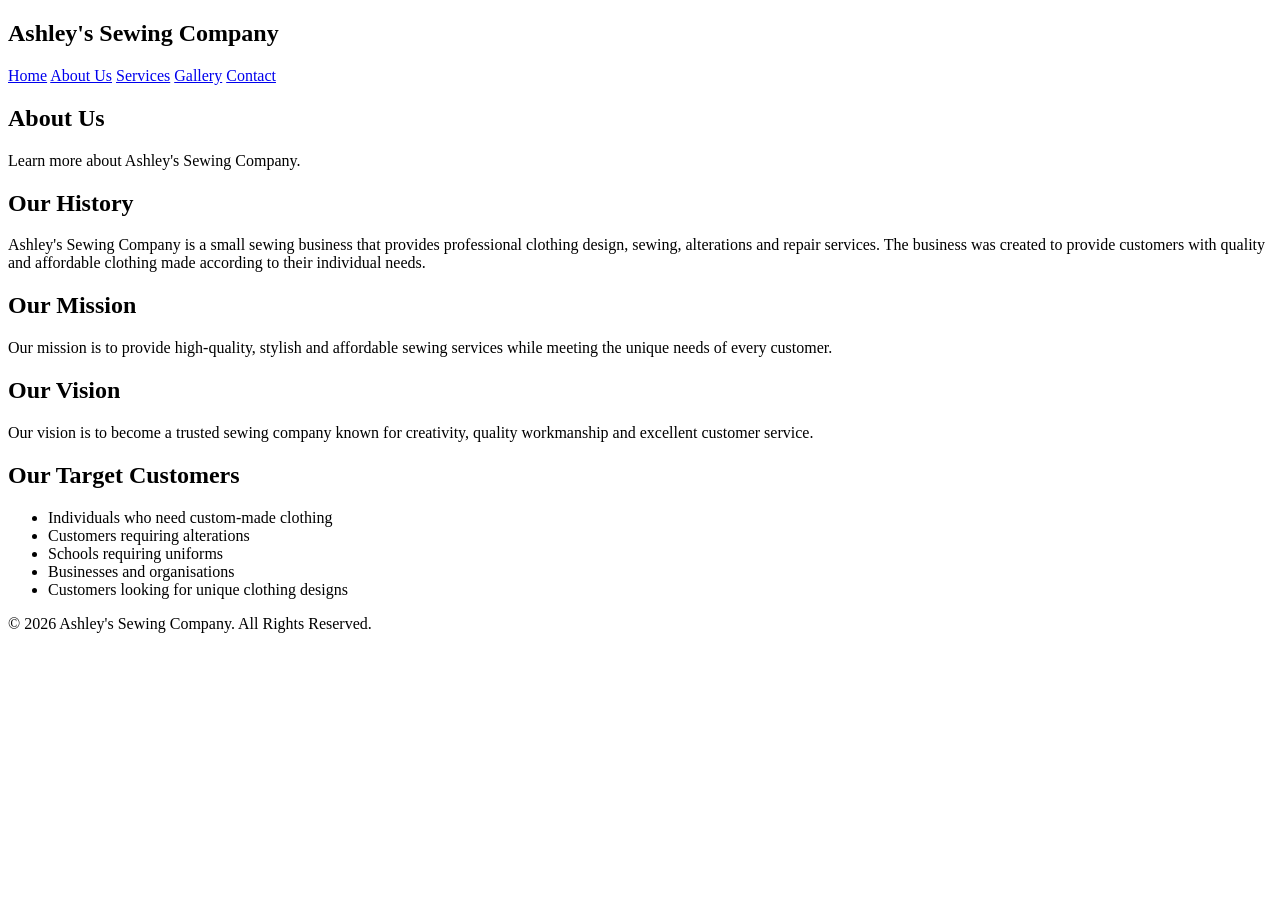
==== about.html @ 4842e07e "commit" ====
<!DOCTYPE html>
<html lang="en">
<head>
    <meta charset="UTF-8">
    <meta name="viewport" content="width=device-width, initial-scale=1.0">
    <title>About Us | Ashley's Sewing Company</title>
    <link rel="stylesheet" href="style.css">
</head>

<body>

<header>
    <div class="logo">
        <h2>Ashley's Sewing Company</h2>
    </div>

    <nav>
        <a href="index.html">Home</a>
        <a href="about.html" class="active">About Us</a>
        <a href="services.html">Services</a>
        <a href="gallery.html">Gallery</a>
        <a href="contact.html">Contact</a>
    </nav>
</header>

<main>

<section class="page-heading">
    <h1>About Us</h1>
    <p>Learn more about Ashley's Sewing Company.</p>
</section>

<section class="section">
    <h2>Our History</h2>

    <p>
        Ashley's Sewing Company is a small sewing business that provides
        professional clothing design, sewing, alterations and repair services.
        The business was created to provide customers with quality and
        affordable clothing made according to their individual needs.
    </p>
</section>

<section class="section">
    <h2>Our Mission</h2>

    <p>
        Our mission is to provide high-quality, stylish and affordable sewing
        services while meeting the unique needs of every customer.
    </p>
</section>

<section class="section">
    <h2>Our Vision</h2>

    <p>
        Our vision is to become a trusted sewing company known for creativity,
        quality workmanship and excellent customer service.
    </p>
</section>

<section class="section">
    <h2>Our Target Customers</h2>

    <ul class="list">
        <li>Individuals who need custom-made clothing</li>
        <li>Customers requiring alterations</li>
        <li>Schools requiring uniforms</li>
        <li>Businesses and organisations</li>
        <li>Customers looking for unique clothing designs</li>
    </ul>
</section>

</main>

<footer>
    <p>&copy; 2026 Ashley's Sewing Company. All Rights Reserved.</p>
</footer>

</body>
</html>
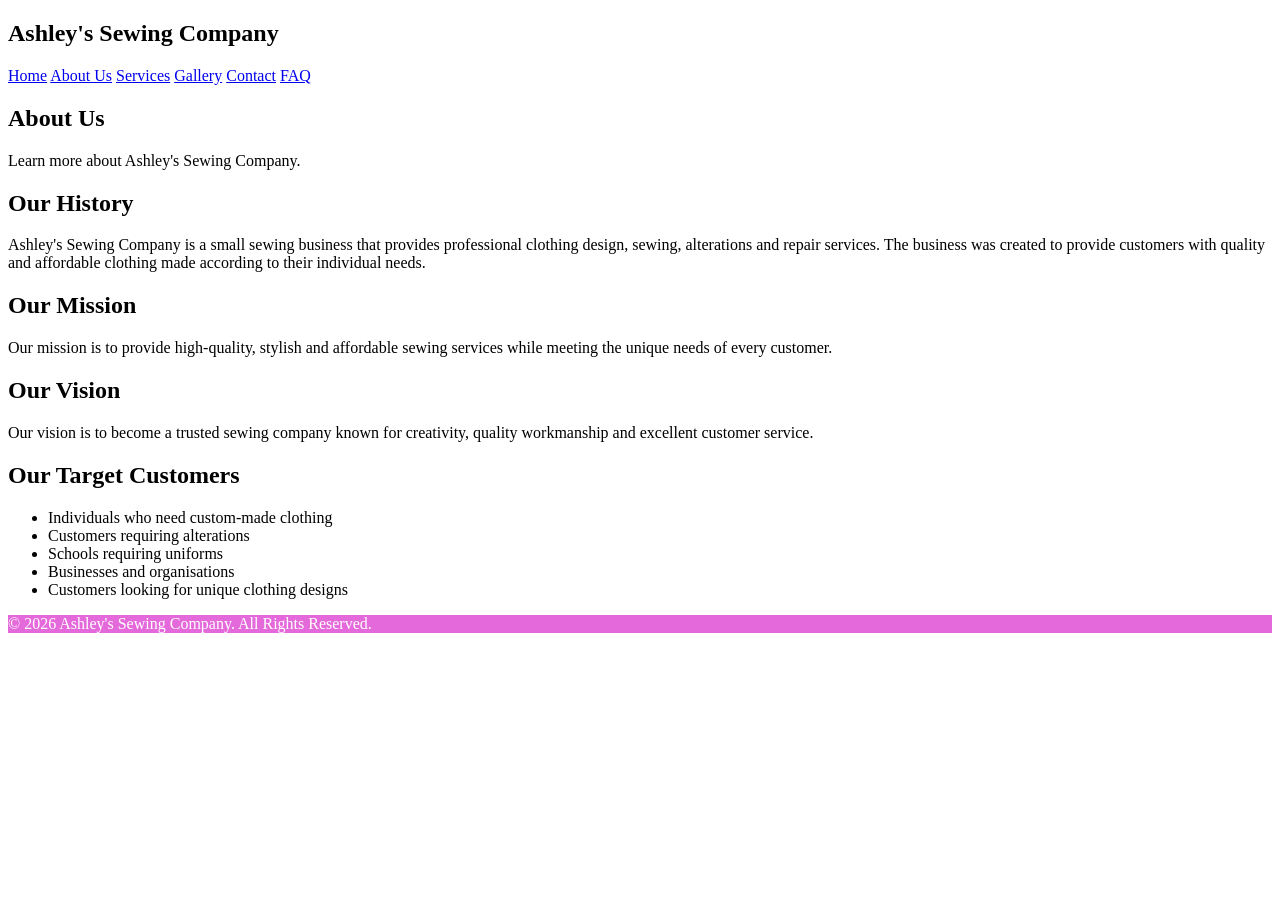
==== commit 7cd875c4: "commit" ====
--- a/about.html
+++ b/about.html
@@ -20,6 +20,7 @@
         <a href="services.html">Services</a>
         <a href="gallery.html">Gallery</a>
         <a href="contact.html">Contact</a>
+        <a href="FAQ.html">FAQ</a>
     </nav>
 </header>
 
--- a/style.css
+++ b/style.css
@@ -0,0 +1,62 @@
+body{
+    background-color: white;
+    
+}
+header{
+    background-color: darkpink;
+}
+.hero{
+    background-color: rgb(247, 133, 203);
+}
+h1, h2, h3
+
+{
+    color: darkpink;
+}
+.btn{
+    background-color: darkpink;
+    color: white;
+}
+.btn:hover{
+    background-color: rgb(3, 23, 139);
+}
+.card{
+    background-color: white;
+    color: rgb(121, 91, 252);
+}
+footer{
+    background-color: rgb(228, 105, 218); ;
+    color: white;
+}
+
+html{
+    scroll-behavior: smooth;
+}
+body{
+    animation: fadeIn 1s ease-in-out;
+}
+@keyframes fadeIn {
+    from { opacity: 0; }
+    to { opacity: 1; }
+}
+header{
+    animation: slideDown 1s ease-in-out;
+}
+@keyframes slideDown {
+    from { transform: translateY(-100%); }
+    to { transform: translateY(0); }
+}
+nav{
+    transition: background-color 0.3s ease-in-out;
+    background-color: 0.3s ease-in-out;
+    transform: 0.3s ease-in-out;
+}
+nav:hover{
+    background-color: rgb(155, 168, 241);
+    transform: scale(1.05);
+    transition: background-color 0.3s ease-in-out, transform 0.3s ease-in-out;
+}
+button{
+    transition:all 0.3s ease-in-out;    
+    cursor: pointer;
+}
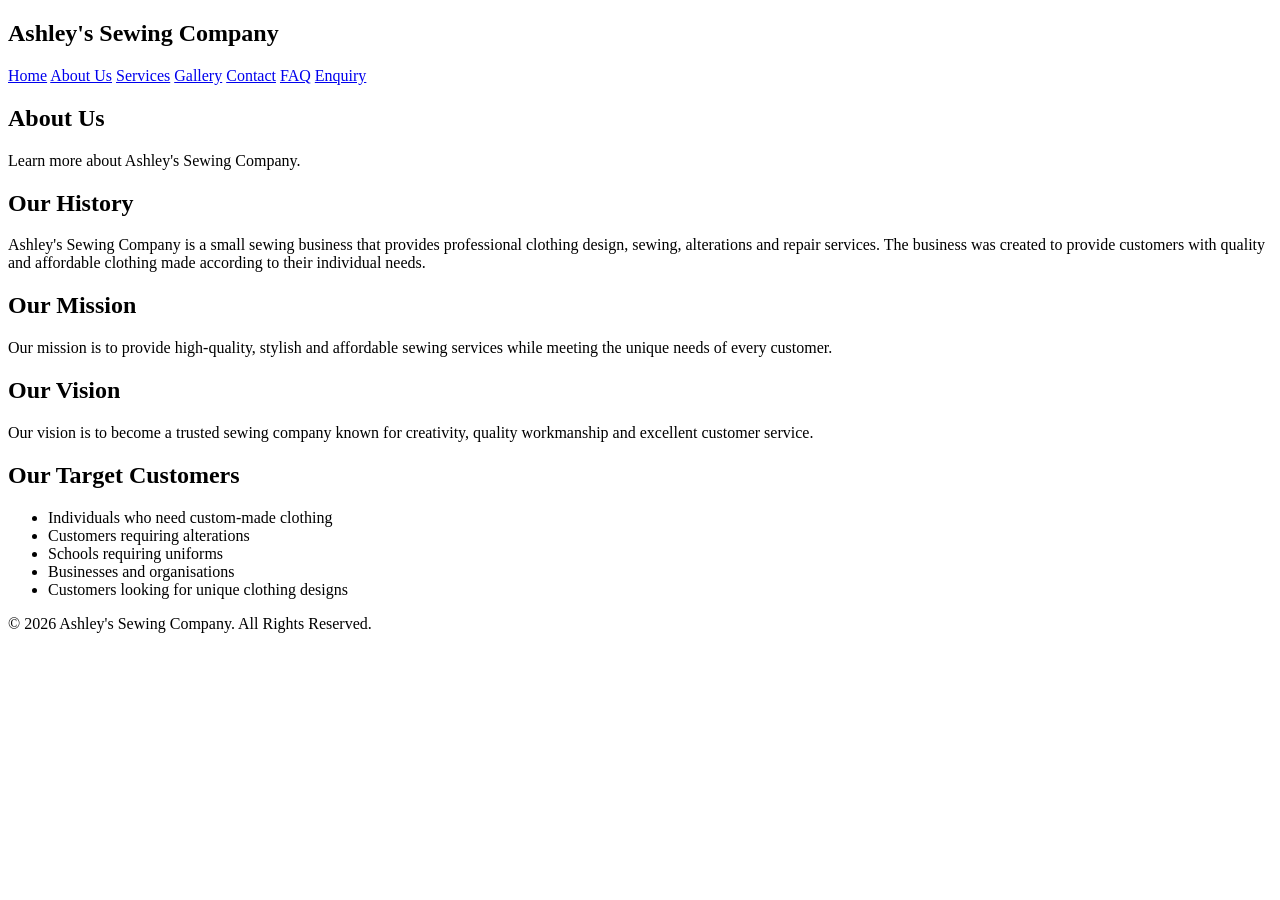
==== commit 9210675a: "commit" ====
--- a/about.html
+++ b/about.html
@@ -21,6 +21,7 @@
         <a href="gallery.html">Gallery</a>
         <a href="contact.html">Contact</a>
         <a href="FAQ.html">FAQ</a>
+        <a href="enquiry.html">Enquiry</a>
     </nav>
 </header>
 
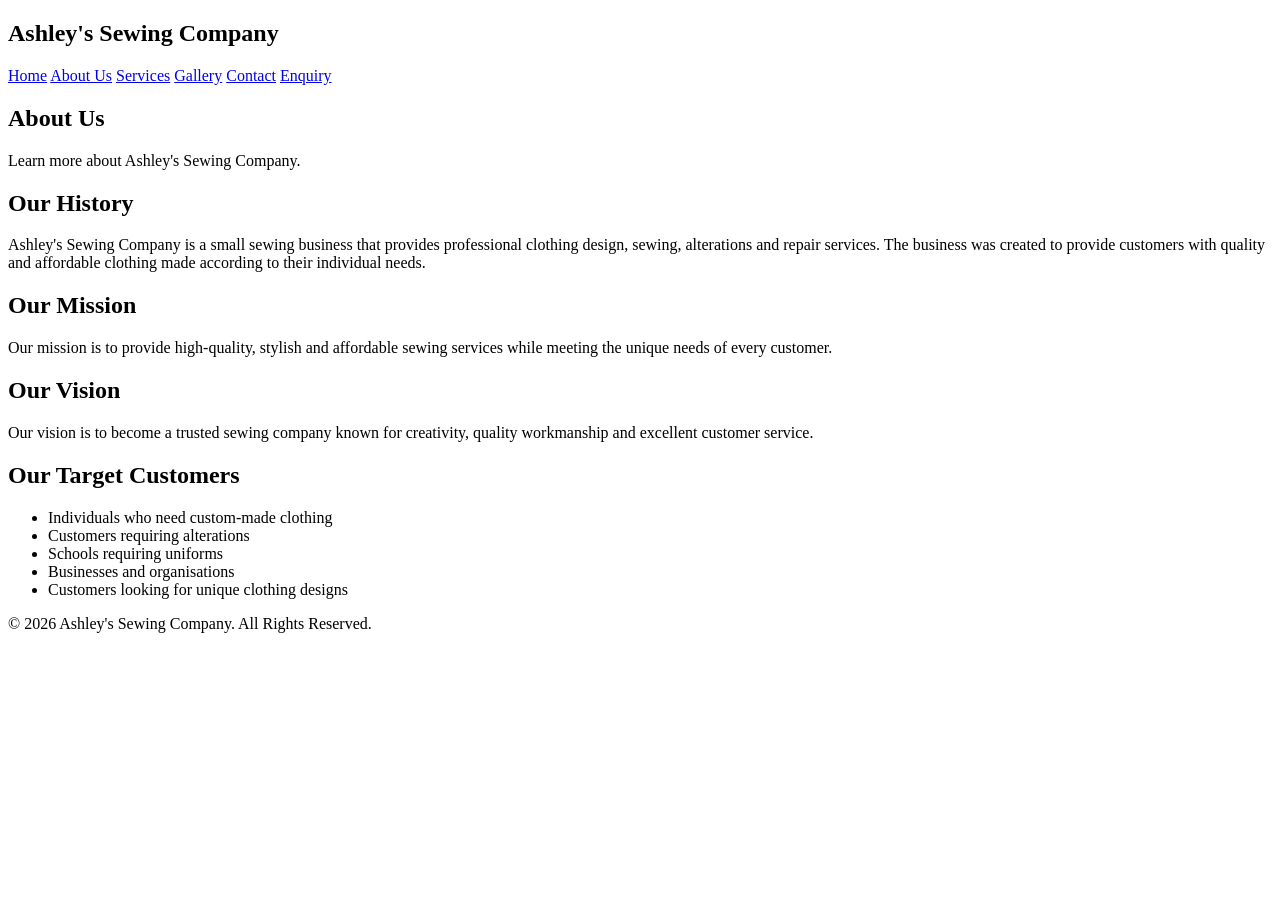
==== commit 22a2f73f: "commit" ====
--- a/about.html
+++ b/about.html
@@ -20,7 +20,6 @@
         <a href="services.html">Services</a>
         <a href="gallery.html">Gallery</a>
         <a href="contact.html">Contact</a>
-        <a href="FAQ.html">FAQ</a>
         <a href="enquiry.html">Enquiry</a>
     </nav>
 </header>
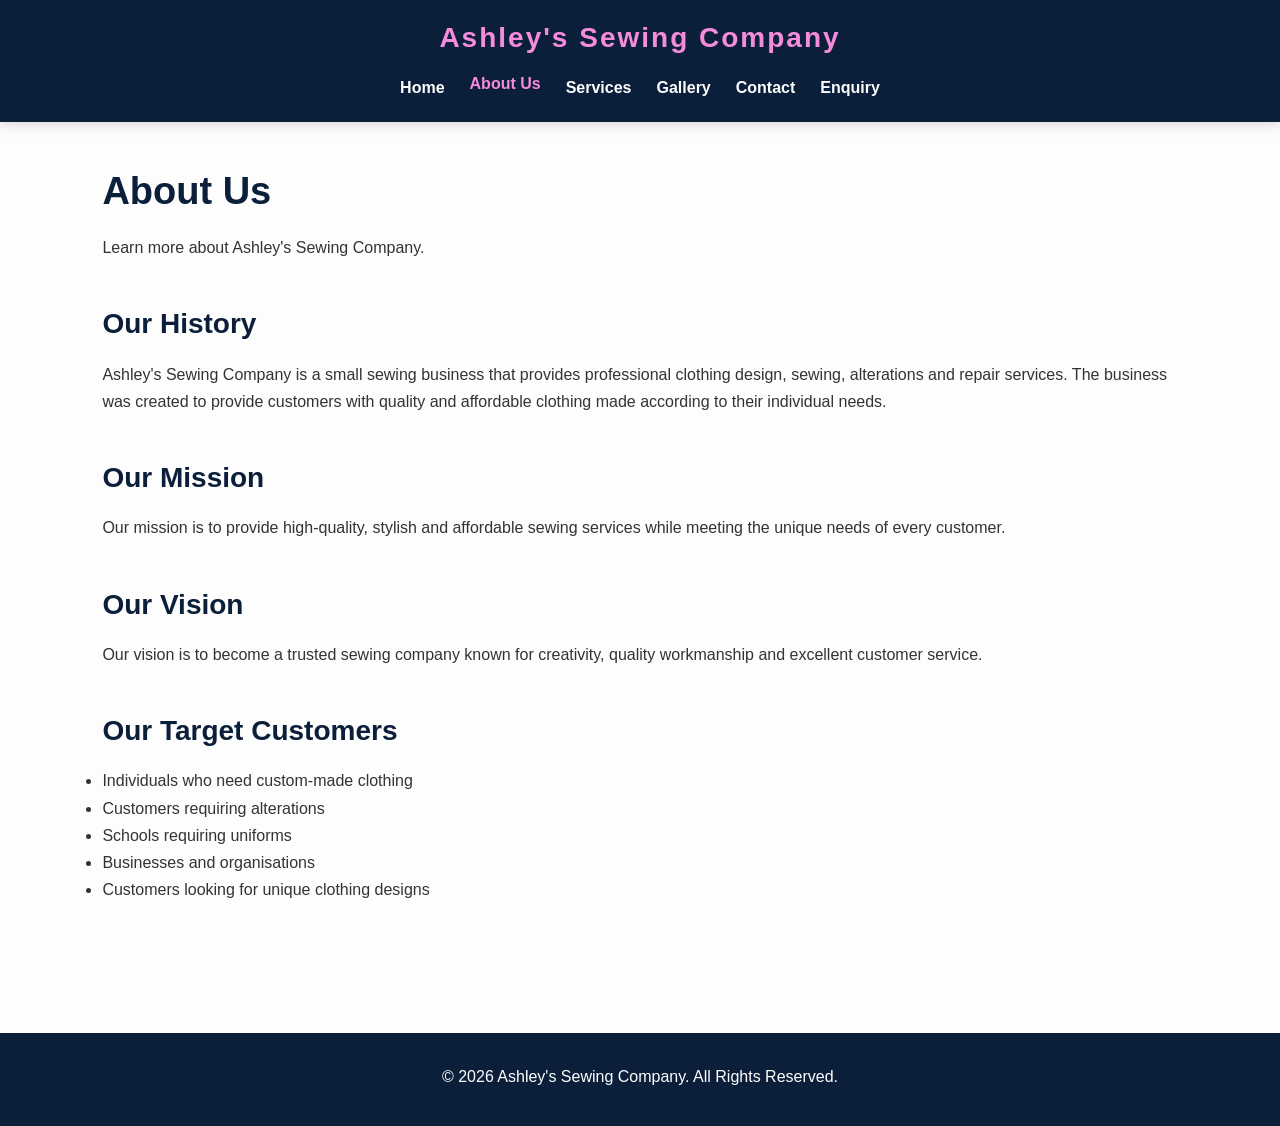
==== commit 451a6c3e: "commit" ====
--- a/about.html
+++ b/about.html
@@ -3,8 +3,11 @@
 <head>
     <meta charset="UTF-8">
     <meta name="viewport" content="width=device-width, initial-scale=1.0">
+    <meta name="description"
+    content="Learn more about Ashley's Sewing Company, its history, mission, vision and target customers">
     <title>About Us | Ashley's Sewing Company</title>
     <link rel="stylesheet" href="style.css">
+    <script src="script.js" defer></script>
 </head>
 
 <body>
--- a/style.css
+++ b/style.css
@@ -0,0 +1,416 @@
+:root {
+    --navy-blue: #0B1F3A;
+    --light-pink: #f58cdb;
+    --fawn: #dfb98b;
+    --white: #fdfdfd;
+    --dark-text: #333333;
+    --soft-blue: #DCEEFF;
+}
+
+* {
+    margin: 0;
+    padding: 0;
+    box-sizing: border-box;
+}
+
+html {
+    scroll-behavior: smooth;
+}
+
+body {
+    font-family: Arial, sans-serif;
+    background-color: var(--white);
+    color: var(--dark-text);
+    line-height: 1.7;
+    overflow-x: hidden;
+}
+
+
+
+@keyframes pageLoad {
+    from {
+        opacity: 0;
+        transform: translateY(25px);
+    }
+    to {
+        opacity: 1;
+        transform: translateY(0);
+    }
+}
+
+body {
+    animation: pageLoad 1s ease-out;
+}
+
+header {
+    background-color: var(--navy-blue);
+    color: var(--white);
+    padding: 20px 7%;
+    text-align: center;
+    box-shadow: 0 3px 12px rgba(0,0,0,0.15);
+}
+
+.logo h2 {
+    color: var(--light-pink);
+    font-size: 28px;
+    letter-spacing: 2px;
+}
+
+
+
+nav {
+    margin-top: 15px;
+    display: flex;
+    justify-content: center;
+    flex-wrap: wrap;
+    gap: 25px;
+}
+
+nav a {
+    color: var(--white);
+    text-decoration: none;
+    font-weight: bold;
+    display: inline-block;
+    transition: all 0.3s ease;
+}
+
+nav a:hover,
+nav a.active {
+    color: var(--light-pink);
+    transform: translateY(-4px);
+}
+
+
+main {
+    width: 100%;
+    min-height: 60vh;
+    padding: 45px 8%;
+}
+
+section {
+    margin-bottom: 45px;
+}
+
+h1, h2, h3 {
+    color: var(--navy-blue);
+    margin-bottom: 18px;
+    line-height: 1.3;
+}
+
+h1 {
+    font-size: 38px;
+    animation: slideIn 1s ease;
+}
+
+h2 {
+    font-size: 28px;
+}
+
+p {
+    margin-bottom: 15px;
+}
+
+
+
+@keyframes slideIn {
+    from {
+        opacity: 0;
+        transform: translateX(-35px);
+    }
+    to {
+        opacity: 1;
+        transform: translateX(0);
+    }
+}
+
+
+
+.hero {
+    background: linear-gradient(
+        rgba(11, 31, 58, 0.78),
+        rgba(11, 31, 58, 0.78)
+    ),
+    var(--light-pink);
+    color: var(--white);
+    padding: 90px 25px;
+    text-align: center;
+    border-radius: 12px;
+    animation: pageLoad 1.2s ease;
+}
+
+.hero h1 {
+    color: var(--white);
+    font-size: 42px;
+}
+
+.hero p {
+    font-size: 18px;
+    max-width: 700px;
+    margin: 15px auto 25px;
+}
+
+
+button,
+.btn {
+    display: inline-block;
+    background-color: var(--navy-blue);
+    color: var(--white);
+    padding: 13px 25px;
+    border: 2px solid var(--fawn);
+    border-radius: 6px;
+    text-decoration: none;
+    font-size: 15px;
+    font-weight: bold;
+    cursor: pointer;
+    transition: all 0.3s ease;
+}
+
+button:hover,
+.btn:hover {
+    background-color: var(--light-pink);
+    color: var(--navy-blue);
+    transform: translateY(-4px) scale(1.04);
+    box-shadow: 0 6px 15px rgba(0,0,0,0.2);
+}
+
+.cards,
+.card-container {
+    display: grid;
+    grid-template-columns: repeat(auto-fit, minmax(230px, 1fr));
+    gap: 25px;
+}
+
+.card {
+    background-color: var(--white);
+    padding: 25px;
+    border: 1px solid var(--light-pink);
+    border-radius: 12px;
+    box-shadow: 0 4px 15px rgba(0,0,0,0.08);
+    transition: all 0.4s ease;
+    animation: pageLoad 1s ease;
+}
+
+.card:hover {
+    transform: translateY(-10px);
+    box-shadow: 0 10px 25px rgba(0,0,0,0.15);
+    border-color: var(--fawn);
+}
+
+
+
+img {
+    max-width: 100%;
+    height: auto;
+    border-radius: 10px;
+    transition: transform 0.5s ease, box-shadow 0.5s ease;
+}
+
+img:hover {
+    transform: scale(1.04);
+    box-shadow: 0 8px 20px rgba(0,0,0,0.15);
+}
+
+.gallery {
+    display: grid;
+    grid-template-columns: repeat(auto-fit, minmax(220px, 1fr));
+    gap: 20px;
+}
+
+.gallery img {
+    width: 100%;
+    height: 240px;
+    object-fit: cover;
+}
+
+
+form {
+    background-color: var(--white);
+    padding: 30px;
+    border: 1px solid var(--light-pink);
+    border-radius: 12px;
+    max-width: 700px;
+    margin: 20px auto;
+    box-shadow: 0 4px 15px rgba(0,0,0,0.08);
+}
+
+label {
+    display: block;
+    margin-bottom: 7px;
+    color: var(--navy-blue);
+    font-weight: bold;
+}
+
+input,
+textarea,
+select {
+    width: 100%;
+    padding: 13px;
+    margin-bottom: 18px;
+    border: 1px solid var(--fawn);
+    border-radius: 6px;
+    font-size: 15px;
+    font-family: Arial, sans-serif;
+}
+
+input:focus,
+textarea:focus,
+select:focus {
+    outline: none;
+    border-color: var(--navy-blue);
+    box-shadow: 0 0 5px rgba(11,31,58,0.3);
+}
+
+
+
+table {
+    width: 100%;
+    border-collapse: collapse;
+    background-color: var(--white);
+}
+
+th,
+td {
+    padding: 13px;
+    border: 1px solid var(--light-pink);
+    text-align: left;
+}
+
+th {
+    background-color: var(--navy-blue);
+    color: var(--white);
+}
+
+
+
+a {
+    transition: color 0.3s ease;
+}
+
+a:hover {
+    color: var(--fawn);
+}
+
+
+.faq-item {
+    background-color: var(--light-pink);
+    padding: 18px;
+    margin-bottom: 15px;
+    border-radius: 8px;
+    transition: all 0.3s ease;
+}
+
+.faq-item:hover {
+    background-color: var(--soft-blue);
+}
+
+footer {
+    background-color: var(--navy-blue);
+    color: var(--white);
+    text-align: center;
+    padding: 30px 15px;
+    margin-top: 40px;
+}
+
+footer p {
+    margin-bottom: 5px;
+}
+
+footer a {
+    color: var(--light-pink);
+    text-decoration: none;
+}
+
+
+
+@keyframes floating {
+    0%, 100% {
+        transform: translateY(0);
+    }
+    50% {
+        transform: translateY(-8px);
+    }
+}
+
+.logo {
+    animation: floating 3s ease-in-out infinite;
+}
+
+
+
+@keyframes fadeIn {
+    from {
+        opacity: 0;
+    }
+    to {
+        opacity: 1;
+    }
+}
+
+
+
+@media screen and (max-width: 768px) {
+
+    header {
+        padding: 20px 10px;
+    }
+
+    nav {
+        gap: 12px;
+    }
+
+    nav a {
+        font-size: 14px;
+    }
+
+    main {
+        padding: 25px 5%;
+    }
+
+    h1 {
+        font-size: 30px;
+    }
+
+    h2 {
+        font-size: 24px;
+    }
+
+    .hero {
+        padding: 55px 15px;
+    }
+
+    .hero h1 {
+        font-size: 32px;
+    }
+
+    form {
+        padding: 20px;
+    }
+}
+
+@media screen and (max-width: 480px) {
+
+    nav {
+        flex-direction: column;
+        gap: 8px;
+    }
+
+    .hero h1 {
+        font-size: 27px;
+    }
+
+    .gallery img {
+        height: 200px;
+    }
+}
+
+
+@media (prefers-reduced-motion: reduce) {
+    *,
+    *::before,
+    *::after {
+        animation-duration: 0.01ms !important;
+        animation-iteration-count: 1 !important;
+        transition-duration: 0.01ms !important;
+        scroll-behavior: auto !important;
+    }
+}
